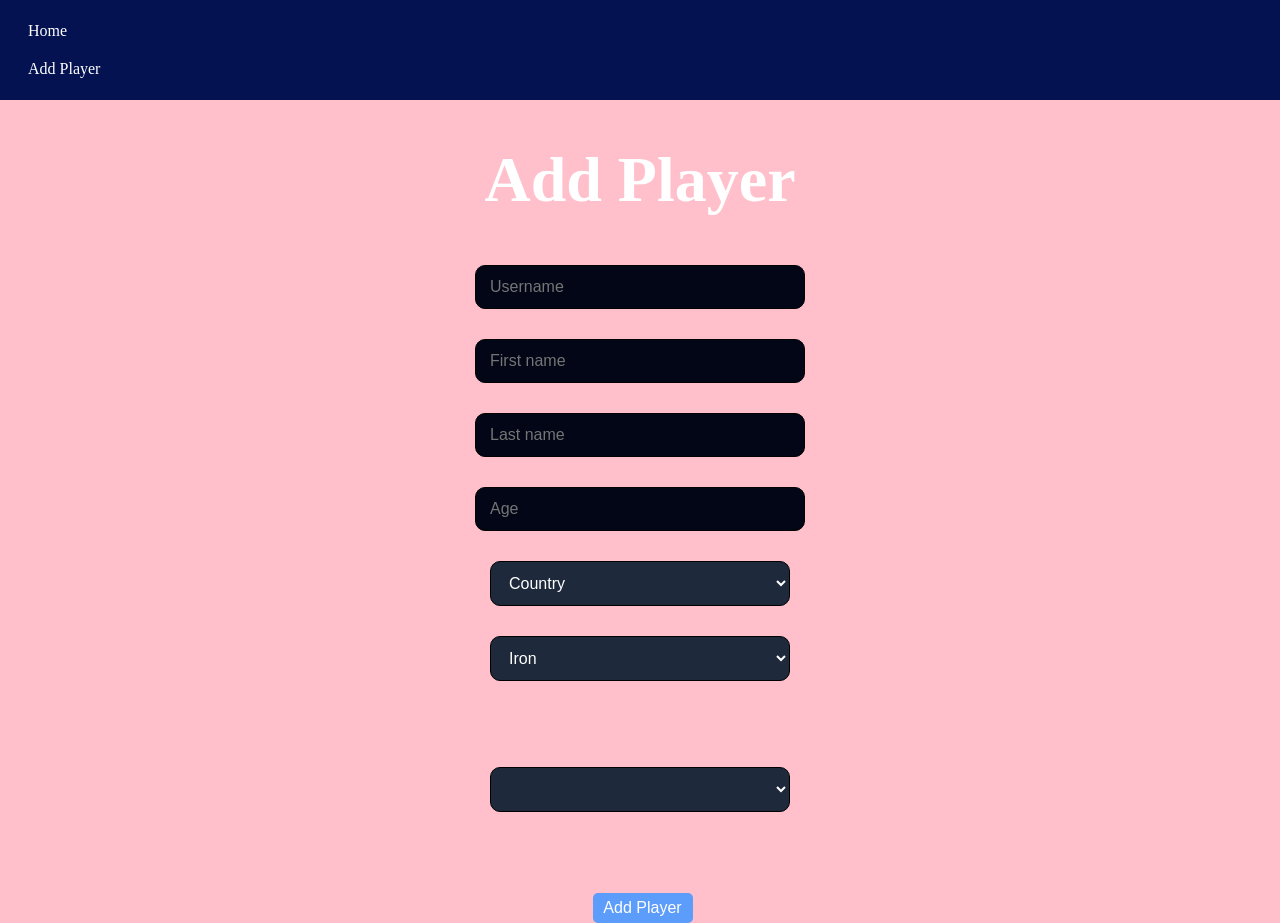
==== addplayer.html @ 2483db7a "Add getCountries function to fetch European countries" ====
<!DOCTYPE html>
<html lang="en">
<head>
    <meta charset="UTF-8">
    <title>Add Player</title>
    <link rel="stylesheet" href="style.css">
    <script src="app.js"></script>
</head>
<body>
    <nav>
        <a href="index.html">Home</a>
        <a href="addplayer.html">Add Player</a>
    </nav>
    <h1>Add Player</h1>
    <div class="form">
        <form id="playerForm">
            <input id="username" placeholder="Username" required>
            <input id="firstname" placeholder="First name" required>
            <input id="lastname" placeholder="Last name" required>
            <input id="age" type="number" placeholder="Age" required>
            <!-- <input id="country" placeholder="Country" required> -->
             <select id="country">
                <option value="">Country</option>
             </select>
            <select id="ranking">
                <option>Iron</option>
                <option>Bronze</option>
                <option>Silver</option>
                <option>Gold</option>
                <option>Diamond</option>
            </select>
            <br><br>
            <select id="teamSelect"></select>
            <br><br>
            <button>Add Player</button>
        </form>
    </div>
    <p id="error"></p>
    
    <script>
        renderAddPlayer()
    </script>

</body>

</html>
---- style.css ----
.noto-emoji-esport {
  font-family: "Noto Emoji", sans-serif;
  font-optical-sizing: auto;
  font-weight: 500;
  font-style: normal;
}


body {
    background-image: linear-gradient(to bottom, #4962da, #5663d3, #6165cb, #6966c4, #6f68bd, #8165b8, #9162b2, #9e60ab, #b8579d, #cd4e89, #da4a70, #e04e55);
    margin: 0;
    height: 100vh;
}


nav {
    background-color: #051252;
    padding: 12px 16px;
}

nav ul {
    display: flex;
    justify-content: space-between;
    align-items: center;
    list-style: none;
    padding: 0;
    margin: 0;
}

 nav a {
    display: block;
    color: white;
    text-decoration: none;
    font-size: 16px;
    padding: 10px 12px;
    border-radius: 8px;
    }

nav a:active {
    background-color:#e04e55;

    }

H1 {
    color: white;
    text-align: center;
    font-size: 64px;
    }
h2 {
    font-size: 48px;
}


.teams {
    display: flex;
    justify-content: center;
    align-items: center;
    flex-direction: column;
    gap: 40px;
    margin-top: 20px;
    padding: 0 16 px;
    }

.rename {
    display: flex;
    justify-content: center;
}

input,
select {
    background: #020617;
    border: 1px solid black;
    color: #e2e8f0;
    width: 100%;
    max-width: 300px;
    padding: 12px 14px;
    border-radius: 10px;
    margin: 5px;
    font-size: 16px;
    outline: none;
    transition: all 0.2s ease;
 }

 select {
    width: 80%;
    background-color: #1e293b;
    color: white;

 }


.form {
    max-width: 100%;
    margin: 0 auto;
    }

#playerForm {
    display: flex;
    flex-direction: column;
    align-items: center;
    gap: 20px;
    margin: 10px;
}

.team {
    padding: 20px;
    border-radius: 10px;
    width: 100%;
    max-width: 400px;
    background-color: #051252;
    color: white;
}

.player {
    display: flex;
    justify-content: space-between;
    margin: 6px 0;
}

.player span {
    cursor: pointer;
    color: white;
}

.profile {
    background: white;
    padding: 30px;
    border-radius: 10px;
    width: 300px;
}

button {
    width: 100%;
    max-width: 200px;
    height: 44px;
    background-color: #5C9CFA;
    color: white;
    margin-left: 5px;
    border: none;
    border-radius: 5px;
    font-size: 16px;
}

button:active {
    background-color:#e04e55;
    cursor: pointer;

}

/*tablet iPad mini*/
@media (min-width: 768px){
    body {
        background-color: #8165b8;
    }

}

/*tablet iPad Pro*/
@media (min-width: 1024px) {

    body {
        background-image: none;
        background-color: pink;
    }

    .teams {
        flex-direction: row;
        align-items: flex-start;
    }


    button {
        width: 100px;
        height: 30px;

}
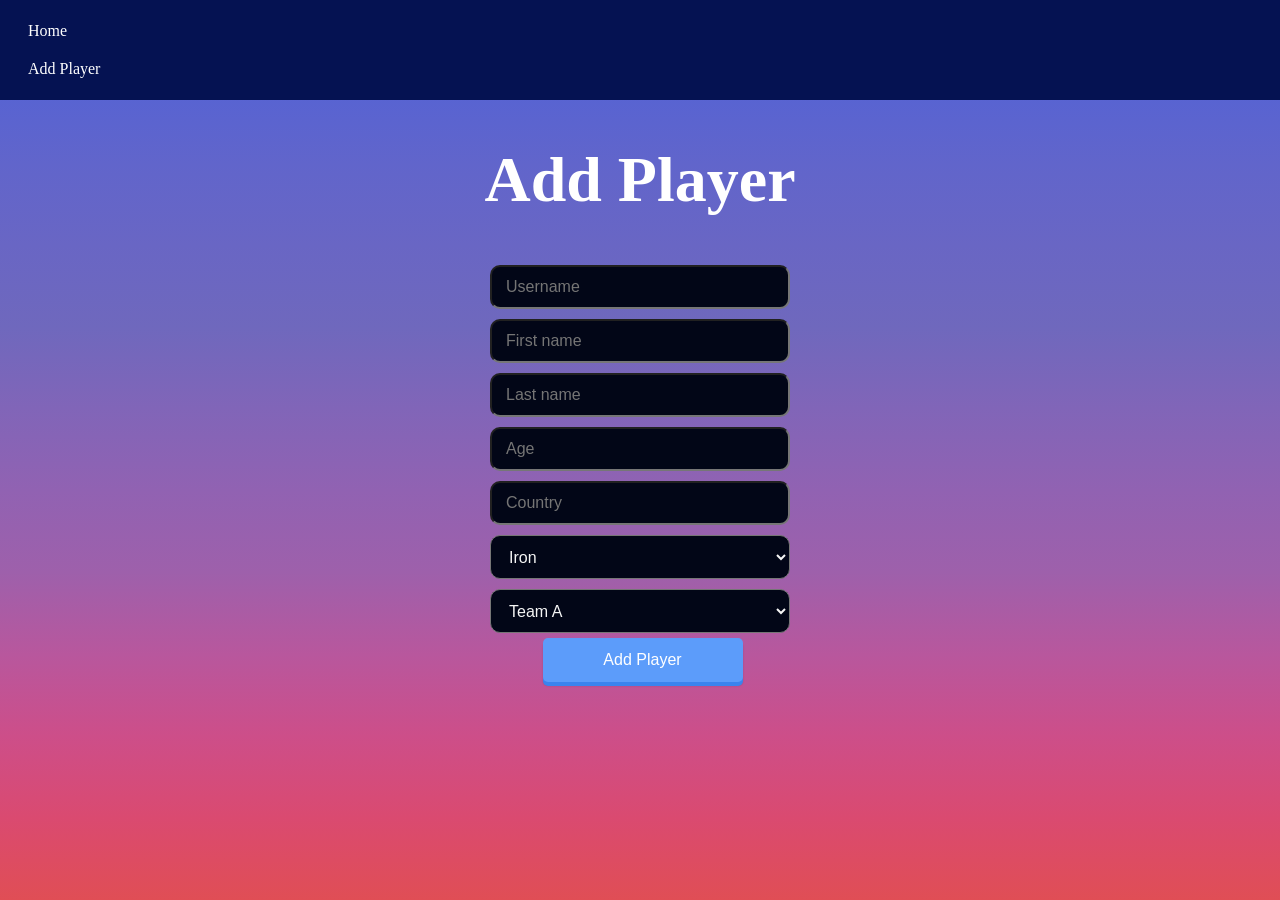
==== commit 818d3f8f: "Added div renameTeam" ====
--- a/addplayer.html
+++ b/addplayer.html
@@ -18,10 +18,7 @@
             <input id="firstname" placeholder="First name" required>
             <input id="lastname" placeholder="Last name" required>
             <input id="age" type="number" placeholder="Age" required>
-            <!-- <input id="country" placeholder="Country" required> -->
-             <select id="country">
-                <option value="">Country</option>
-             </select>
+            <input id="country" placeholder="Country" required>
             <select id="ranking">
                 <option>Iron</option>
                 <option>Bronze</option>
@@ -29,9 +26,7 @@
                 <option>Gold</option>
                 <option>Diamond</option>
             </select>
-            <br><br>
             <select id="teamSelect"></select>
-            <br><br>
             <button>Add Player</button>
         </form>
     </div>
--- a/style.css
+++ b/style.css
@@ -46,6 +46,7 @@
     color: white;
     text-align: center;
     font-size: 64px;
+    width: 100%;
     }
 h2 {
     font-size: 48px;
@@ -59,19 +60,24 @@
     flex-direction: column;
     gap: 40px;
     margin-top: 20px;
-    padding: 0 16 px;
+    padding: 0 16px;
     }
+
 
 .rename {
     display: flex;
-    justify-content: center;
+    flex-direction: column;
+    align-items: center;
 }
 
-input,
-select {
+.renameTeam {
+    display: flex;
+    align-items: center;
+}
+
+input, select, span {
     background: #020617;
-    border: 1px solid black;
-    color: #e2e8f0;
+    color: whitesmoke;
     width: 100%;
     max-width: 300px;
     padding: 12px 14px;
@@ -80,15 +86,9 @@
     font-size: 16px;
     outline: none;
     transition: all 0.2s ease;
+    box-sizing: border-box;
+    height: 44px;
  }
-
- select {
-    width: 80%;
-    background-color: #1e293b;
-    color: white;
-
- }
-
 
 .form {
     max-width: 100%;
@@ -99,8 +99,8 @@
     display: flex;
     flex-direction: column;
     align-items: center;
-    gap: 20px;
     margin: 10px;
+    
 }
 
 .team {
@@ -140,38 +140,41 @@
     border: none;
     border-radius: 5px;
     font-size: 16px;
+
+    box-shadow: 0 4px 0 #3b83ee, 0 4px 2px rgba(0,0,0,0.15);
+    transition: all 0.15s ease;
 }
 
 button:active {
-    background-color:#e04e55;
+    background-color:#3b83ee;
+    box-shadow: rgba(0, 0, 0, 0.35) 0px 5px 15px;
     cursor: pointer;
 
 }
 
 /*tablet iPad mini*/
 @media (min-width: 768px){
-    body {
-        background-color: #8165b8;
-    }
+
+
 
 }
 
 /*tablet iPad Pro*/
 @media (min-width: 1024px) {
 
-    body {
-        background-image: none;
-        background-color: pink;
-    }
 
-    .teams {
-        flex-direction: row;
-        align-items: flex-start;
-    }
-
-
+/*
     button {
         width: 100px;
         height: 30px;
 
+}
+*/
+button:hover {
+    background-color:#3b83ee;
+    box-shadow: rgba(0, 0, 0, 0.35) 0px 5px 15px;
+    cursor: pointer;
+   
+
+}
 }
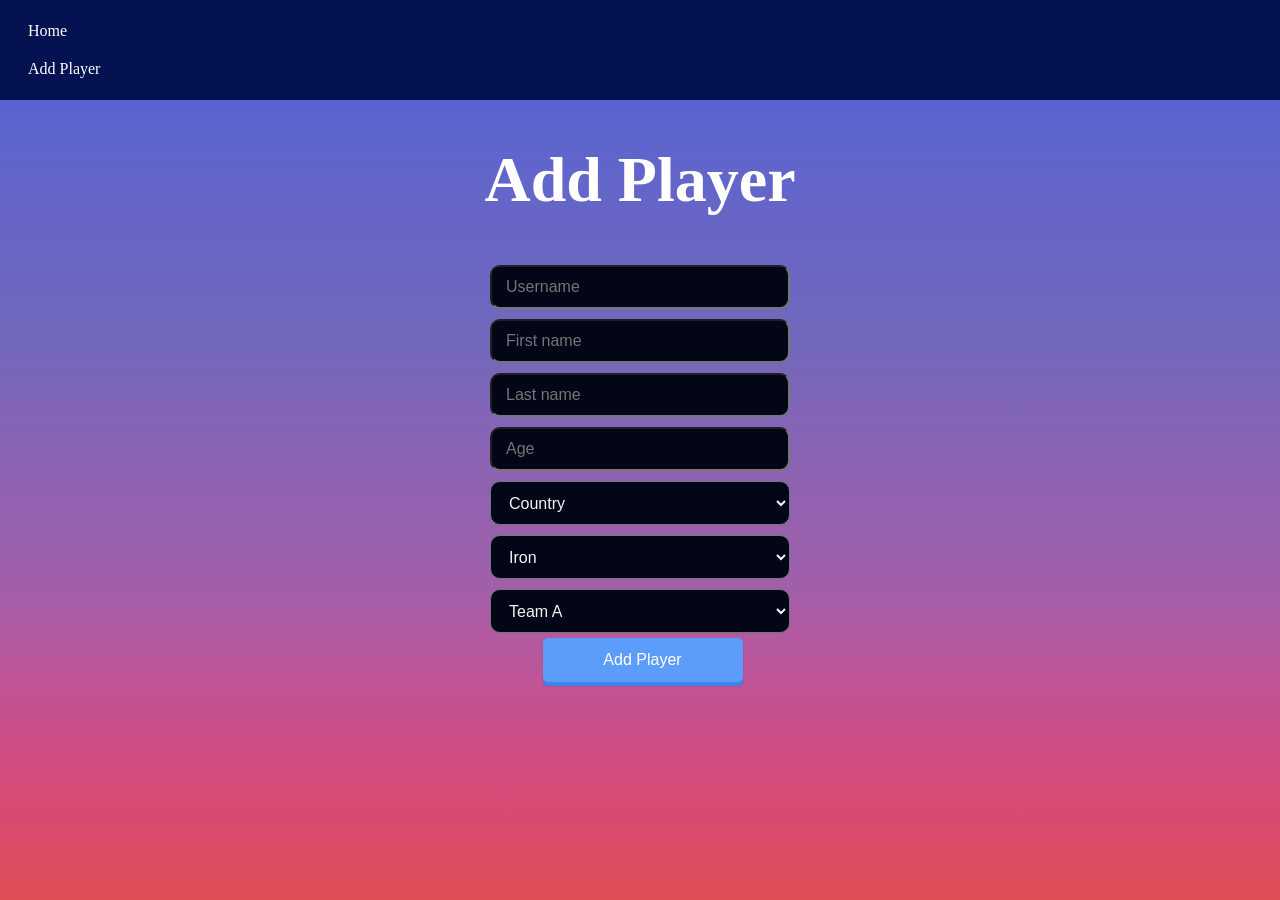
==== commit f562125b: "Merge branch 'develop' of https://github.com/css95/agilt-projekt-ovning-fend25 into feature/create-d" ====
--- a/addplayer.html
+++ b/addplayer.html
@@ -18,7 +18,10 @@
             <input id="firstname" placeholder="First name" required>
             <input id="lastname" placeholder="Last name" required>
             <input id="age" type="number" placeholder="Age" required>
-            <input id="country" placeholder="Country" required>
+            <!-- <input id="country" placeholder="Country" required> -->
+             <select id="country">
+                <option value="">Country</option>
+             </select>
             <select id="ranking">
                 <option>Iron</option>
                 <option>Bronze</option>
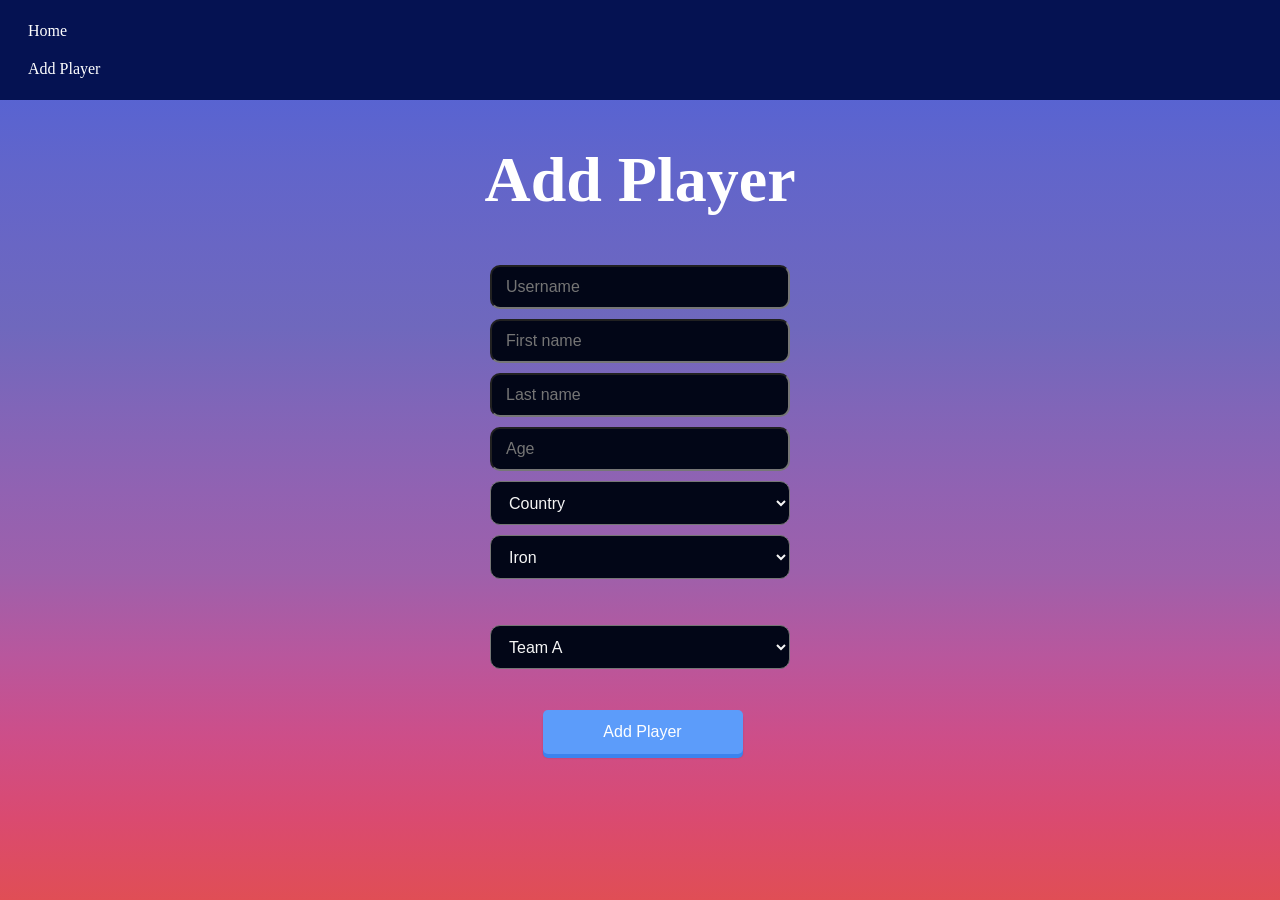
==== commit a9ce2474: "Add European flags to player list and profile" ====
--- a/addplayer.html
+++ b/addplayer.html
@@ -18,7 +18,6 @@
             <input id="firstname" placeholder="First name" required>
             <input id="lastname" placeholder="Last name" required>
             <input id="age" type="number" placeholder="Age" required>
-            <!-- <input id="country" placeholder="Country" required> -->
              <select id="country">
                 <option value="">Country</option>
              </select>
@@ -29,7 +28,9 @@
                 <option>Gold</option>
                 <option>Diamond</option>
             </select>
+            <br><br>
             <select id="teamSelect"></select>
+            <br><br>
             <button>Add Player</button>
         </form>
     </div>
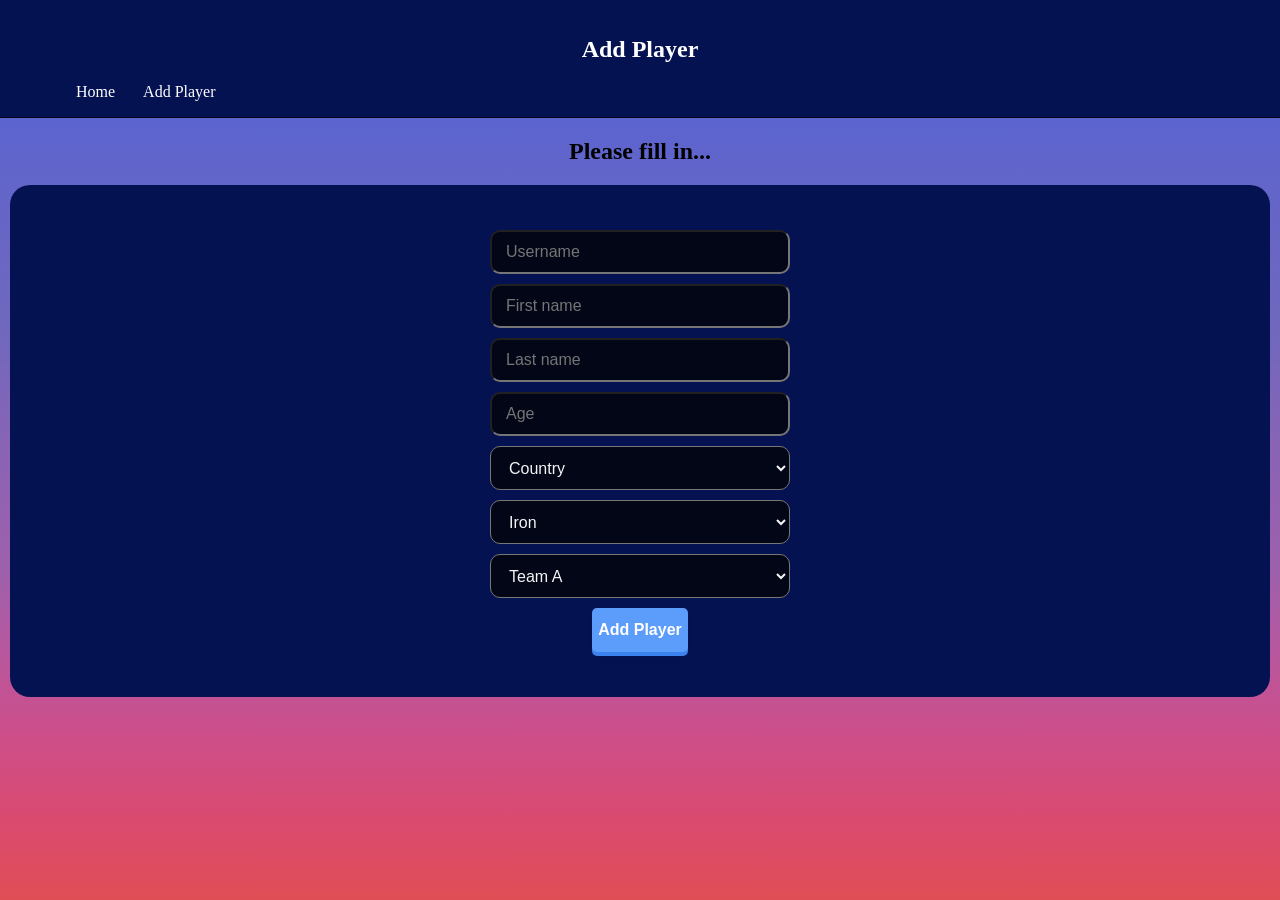
==== commit 16bcf3a3: "mobile first done" ====
--- a/addplayer.html
+++ b/addplayer.html
@@ -8,16 +8,18 @@
 </head>
 <body>
     <nav>
+        <h1>Add Player</h1>
         <a href="index.html">Home</a>
         <a href="addplayer.html">Add Player</a>
     </nav>
-    <h1>Add Player</h1>
+    <h2>Please fill in...</h2>
     <div class="form">
         <form id="playerForm">
             <input id="username" placeholder="Username" required>
             <input id="firstname" placeholder="First name" required>
             <input id="lastname" placeholder="Last name" required>
             <input id="age" type="number" placeholder="Age" required>
+            <!-- <input id="country" placeholder="Country" required> -->
              <select id="country">
                 <option value="">Country</option>
              </select>
@@ -28,9 +30,7 @@
                 <option>Gold</option>
                 <option>Diamond</option>
             </select>
-            <br><br>
             <select id="teamSelect"></select>
-            <br><br>
             <button>Add Player</button>
         </form>
     </div>
--- a/style.css
+++ b/style.css
@@ -8,28 +8,22 @@
 
 
 body {
+    margin: 0;
     background-image: linear-gradient(to bottom, #4962da, #5663d3, #6165cb, #6966c4, #6f68bd, #8165b8, #9162b2, #9e60ab, #b8579d, #cd4e89, #da4a70, #e04e55);
-    margin: 0;
     height: 100vh;
 }
 
 
 nav {
+    padding: 1rem 5%;
     background-color: #051252;
-    padding: 12px 16px;
-}
-
-nav ul {
-    display: flex;
-    justify-content: space-between;
-    align-items: center;
-    list-style: none;
-    padding: 0;
-    margin: 0;
+    border-bottom: 1px solid #020617;
+    backdrop-filter: blur(15px);
+    
+ 
 }
 
  nav a {
-    display: block;
     color: white;
     text-decoration: none;
     font-size: 16px;
@@ -45,26 +39,55 @@
 H1 {
     color: white;
     text-align: center;
-    font-size: 64px;
-    width: 100%;
     }
-h2 {
-    font-size: 48px;
+
+    h2 {
+    font-size: 24px;
+    text-align: center;
 }
 
 
 .teams {
     display: flex;
-    justify-content: center;
+    flex-direction: column;
     align-items: center;
-    flex-direction: column;
-    gap: 40px;
+    gap: 5px;
     margin-top: 20px;
     padding: 0 16px;
     }
 
+.team {
+    display: flex;
+    flex-direction: column;
+    width: 600px;
+    border: 2px solid black;
+    flex-wrap: wrap;
+
+}
+
+
+ul {
+    display: flex;
+    flex-direction: column;
+    justify-content: space-evenly;
+    align-content: space-evenly;
+    flex-wrap: wrap;
+
+}
+
+span {
+    background: #020617;
+    color: whitesmoke;
+    border-radius: 10px;
+    width: 100%;
+    padding: 12px 14px;
+    margin: 5px;
+  
+}
+
 
 .rename {
+    padding: 40px;
     display: flex;
     flex-direction: column;
     align-items: center;
@@ -75,7 +98,7 @@
     align-items: center;
 }
 
-input, select, span {
+input, select {
     background: #020617;
     color: whitesmoke;
     width: 100%;
@@ -96,21 +119,17 @@
     }
 
 #playerForm {
+    background-color: #051252;
+    padding: 40px;
+    margin: 10px;
+    border-radius: 20px;
     display: flex;
     flex-direction: column;
     align-items: center;
-    margin: 10px;
-    
+
 }
 
-.team {
-    padding: 20px;
-    border-radius: 10px;
-    width: 100%;
-    max-width: 400px;
-    background-color: #051252;
-    color: white;
-}
+
 
 .player {
     display: flex;
@@ -118,31 +137,37 @@
     margin: 6px 0;
 }
 
-.player span {
-    cursor: pointer;
-    color: white;
+
+.profile {
+    background-color: #051252;
+    color: whitesmoke;
+    font-weight: 500;
+    font-size: 16x;
+    max-width: 400px;
+    padding: 30px;
+    margin: 20px auto;
+    border-radius: 20px;
+    box-shadow: 0 10px 25px rgba(0, 0, 0, 0.25);
+
 }
 
-.profile {
-    background: white;
-    padding: 30px;
-    border-radius: 10px;
-    width: 300px;
+.profile h2 {
+    margin-bottom: 10px;
+    font-size: 26px;
 }
 
 button {
-    width: 100%;
     max-width: 200px;
     height: 44px;
     background-color: #5C9CFA;
     color: white;
-    margin-left: 5px;
     border: none;
     border-radius: 5px;
     font-size: 16px;
-
+    font-weight: 700;
     box-shadow: 0 4px 0 #3b83ee, 0 4px 2px rgba(0,0,0,0.15);
     transition: all 0.15s ease;
+    margin: 5px;
 }
 
 button:active {
@@ -152,29 +177,4 @@
 
 }
 
-/*tablet iPad mini*/
-@media (min-width: 768px){
 
-
-
-}
-
-/*tablet iPad Pro*/
-@media (min-width: 1024px) {
-
-
-/*
-    button {
-        width: 100px;
-        height: 30px;
-
-}
-*/
-button:hover {
-    background-color:#3b83ee;
-    box-shadow: rgba(0, 0, 0, 0.35) 0px 5px 15px;
-    cursor: pointer;
-   
-
-}
-}
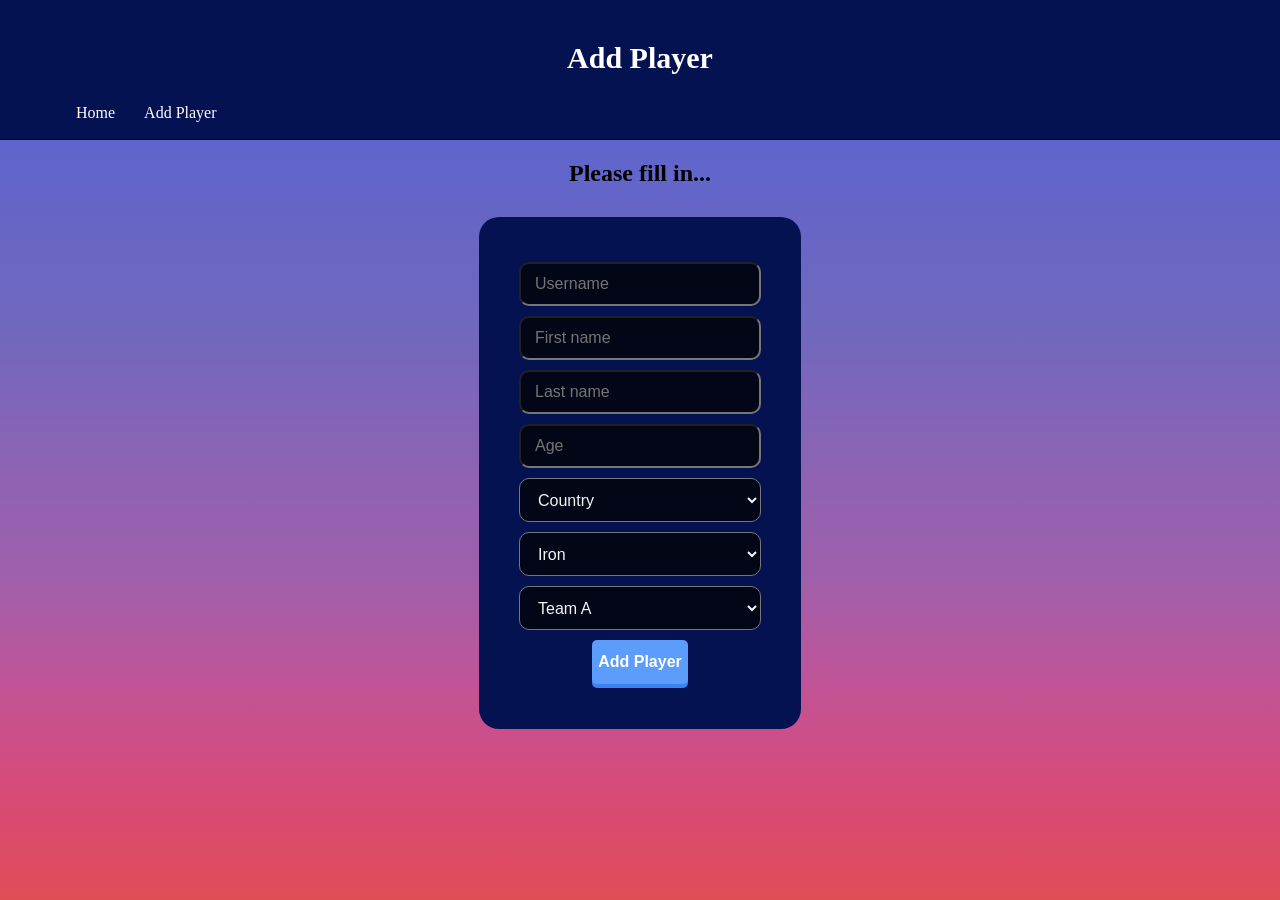
==== commit d8151721: "Merge pull request #13 from css95/feature/country-flags Feature/country flags" ====
--- a/addplayer.html
+++ b/addplayer.html
@@ -19,10 +19,9 @@
             <input id="firstname" placeholder="First name" required>
             <input id="lastname" placeholder="Last name" required>
             <input id="age" type="number" placeholder="Age" required>
-            <!-- <input id="country" placeholder="Country" required> -->
-             <select id="country">
+            <select id="country" required>
                 <option value="">Country</option>
-             </select>
+            </select>
             <select id="ranking">
                 <option>Iron</option>
                 <option>Bronze</option>
--- a/style.css
+++ b/style.css
@@ -11,10 +11,12 @@
     margin: 0;
     background-image: linear-gradient(to bottom, #4962da, #5663d3, #6165cb, #6966c4, #6f68bd, #8165b8, #9162b2, #9e60ab, #b8579d, #cd4e89, #da4a70, #e04e55);
     height: 100vh;
+    font-size: 16px;
 }
 
 
 nav {
+    position: relative;
     padding: 1rem 5%;
     background-color: #051252;
     border-bottom: 1px solid #020617;
@@ -59,6 +61,8 @@
 .team {
     display: flex;
     flex-direction: column;
+    background-color: #6966c4;
+    border-radius: 8px;
     width: 600px;
     border: 2px solid black;
     flex-wrap: wrap;
@@ -116,6 +120,10 @@
 .form {
     max-width: 100%;
     margin: 0 auto;
+    display: flex;
+    flex-direction: column;
+    align-items: center;
+
     }
 
 #playerForm {
@@ -126,6 +134,7 @@
     display: flex;
     flex-direction: column;
     align-items: center;
+
 
 }
 
@@ -177,4 +186,23 @@
 
 }
 
-
+@media (min-width: 768px) {
+    body {
+        font-size: 18px;
+    }
+}
+
+@media (min-width: 1024px) {
+    body {
+        font-size: 20px;
+        margin: 0 auto;
+
+        form {
+            max-width: 1200px;
+
+        }
+
+
+
+    }
+}
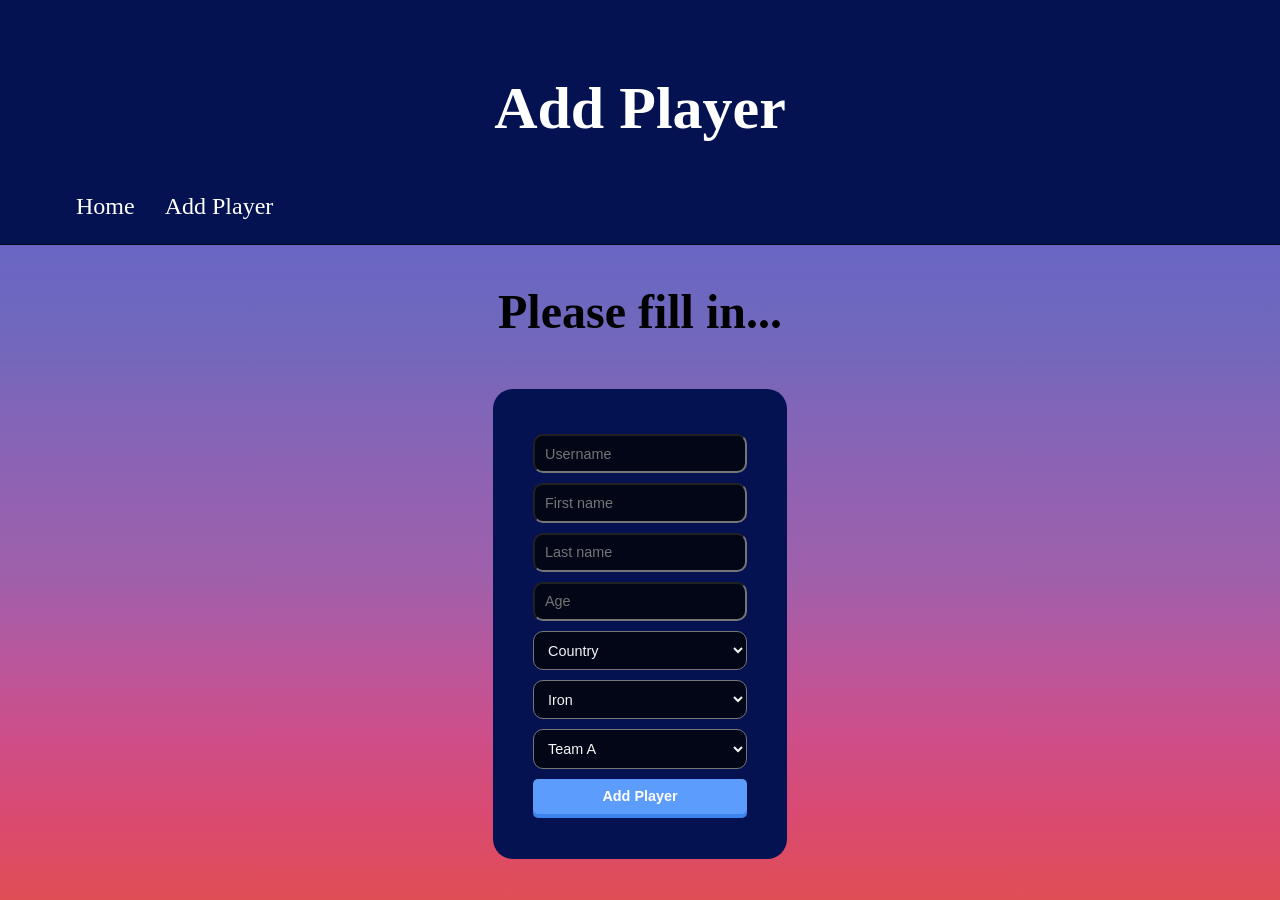
==== commit e3628c27: "added feature "edit player"" ====
--- a/addplayer.html
+++ b/addplayer.html
@@ -36,7 +36,11 @@
     <p id="error"></p>
     
     <script>
-        renderAddPlayer()
+        if (localStorage.getItem("editPlayer")) {
+            renderEditPlayer()
+        } else {
+            renderAddPlayer()
+        }
     </script>
 
 </body>
--- a/style.css
+++ b/style.css
@@ -6,29 +6,37 @@
   font-style: normal;
 }
 
+html {
+    font-size: 24px; /* Set the root font size */
+}
+
+h1 {
+    font-size: 2.5rem;
+    color: white;
+    text-align: center;
+}
+
+h2 {
+    font-size: 2rem;
+    text-align: center;
+}
 
 body {
     margin: 0;
     background-image: linear-gradient(to bottom, #4962da, #5663d3, #6165cb, #6966c4, #6f68bd, #8165b8, #9162b2, #9e60ab, #b8579d, #cd4e89, #da4a70, #e04e55);
     height: 100vh;
-    font-size: 16px;
 }
 
 
 nav {
-    position: relative;
     padding: 1rem 5%;
     background-color: #051252;
     border-bottom: 1px solid #020617;
-    backdrop-filter: blur(15px);
-    
- 
 }
 
  nav a {
     color: white;
     text-decoration: none;
-    font-size: 16px;
     padding: 10px 12px;
     border-radius: 8px;
     }
@@ -37,16 +45,6 @@
     background-color:#e04e55;
 
     }
-
-H1 {
-    color: white;
-    text-align: center;
-    }
-
-    h2 {
-    font-size: 24px;
-    text-align: center;
-}
 
 
 .teams {
@@ -106,15 +104,17 @@
     background: #020617;
     color: whitesmoke;
     width: 100%;
-    max-width: 300px;
     padding: 12px 14px;
     border-radius: 10px;
     margin: 5px;
-    font-size: 16px;
     outline: none;
     transition: all 0.2s ease;
     box-sizing: border-box;
-    height: 44px;
+    font-size: 1.2rem;
+ }
+
+ #search {
+    max-width: 15rem;
  }
 
 .form {
@@ -151,7 +151,6 @@
     background-color: #051252;
     color: whitesmoke;
     font-weight: 500;
-    font-size: 16x;
     max-width: 400px;
     padding: 30px;
     margin: 20px auto;
@@ -162,23 +161,28 @@
 
 .profile h2 {
     margin-bottom: 10px;
-    font-size: 26px;
 }
 
 button {
-    max-width: 200px;
-    height: 44px;
+    width: 100%;
+    max-width: 15rem;
+    min-height: 1.3rem;
+    font-size: 1rem;
+    padding: 0.4rem;
     background-color: #5C9CFA;
     color: white;
     border: none;
     border-radius: 5px;
-    font-size: 16px;
     font-weight: 700;
     box-shadow: 0 4px 0 #3b83ee, 0 4px 2px rgba(0,0,0,0.15);
     transition: all 0.15s ease;
     margin: 5px;
 }
 
+#search-btn {
+    width: 10rem;
+}
+
 button:active {
     background-color:#3b83ee;
     box-shadow: rgba(0, 0, 0, 0.35) 0px 5px 15px;
@@ -187,22 +191,35 @@
 }
 
 @media (min-width: 768px) {
-    body {
-        font-size: 18px;
-    }
+
 }
 
 @media (min-width: 1024px) {
     body {
-        font-size: 20px;
         margin: 0 auto;
+
+        h2 {
+        font-size: 1,2rem;
+        text-align: center;
+        }
+           
+
+        .teams{
+            flex-direction: row;
+            justify-content: center;
+
+        }
 
         form {
             max-width: 1200px;
-
-        }
-
-
-
-    }
-}
+        }
+                input, select {
+                    font-size: 0.6rem;
+                    padding: 0.4rem;  
+                }
+
+        button {
+            font-size: 0.6rem;
+        }
+    }
+}
